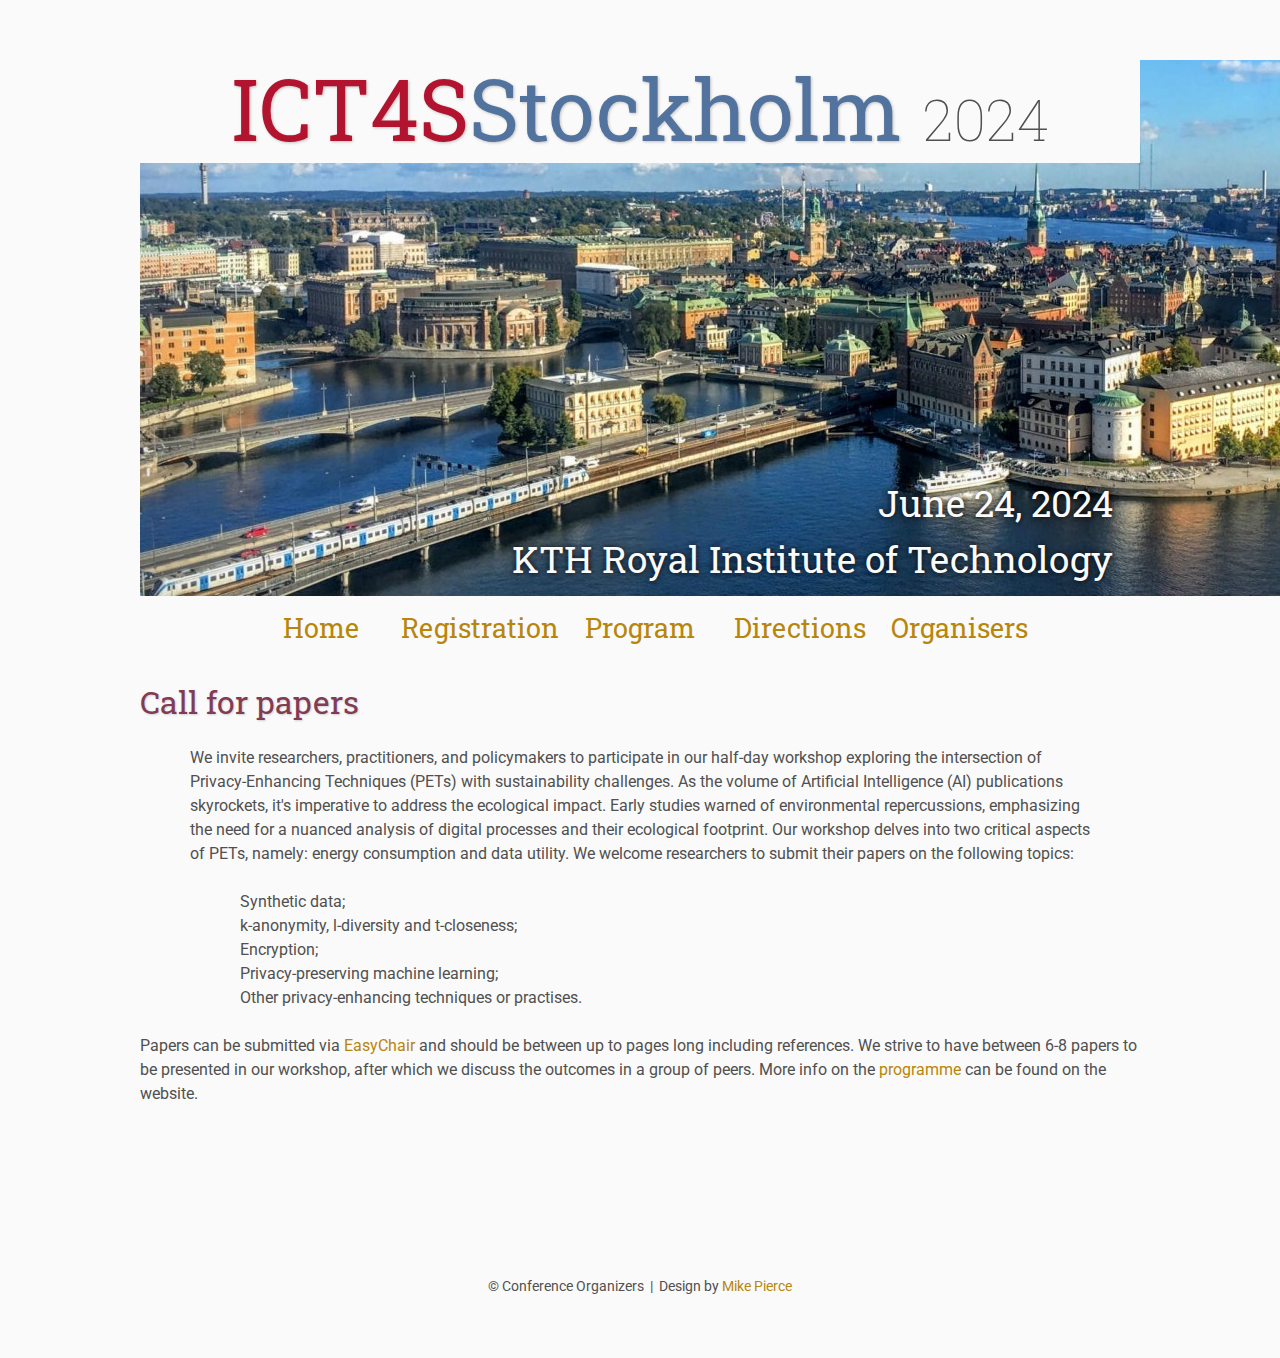
==== CFP/index.html @ b8ca497f "Change directions into CfP" ====
<!DOCTYPE html>
<html lang='en'>

<head>
    <base href="..">
    <link rel="shortcut icon" type="image/png" href="assets/favicon.png"/>
    <link rel="stylesheet" type="text/css" media="all" href="assets/main.css"/>
    <meta name="description" content="Sustainable PETs">
    <meta name="resource-type" content="document">
    <meta name="distribution" content="global">
    <meta name="KeyWords" content="Conference">
    <title>Directions</title>
</head>

<body>

    <div class="banner" data-include="banner.html"></div>


    <h2>Call for papers</h2>
    <p>
        We invite researchers, practitioners, and policymakers to participate in our half-day workshop exploring the intersection of Privacy-Enhancing Techniques (PETs) with sustainability challenges.
        As the volume of Artificial Intelligence (AI) publications skyrockets, it's imperative to address the ecological impact.
        Early studies warned of environmental repercussions, emphasizing the need for a nuanced analysis of digital processes and their ecological footprint.
        Our workshop delves into two critical aspects of PETs, namely: energy consumption and data utility.
        We welcome researchers to submit their papers on the following topics:
        <ul>
            <li>Synthetic data;</li>
            <li>k-anonymity, l-diversity and t-closeness;</li>
            <li>Encryption;</li>
            <li>Privacy-preserving machine learning;</li>
            <li>Other privacy-enhancing techniques or practises.</li>
        </ul>

        Papers can be submitted via <a href="https://easychair.org/conferences/?conf=ict4s2024">EasyChair</a> and should be between up to pages long including references.

        We strive to have between 6-8 papers to be presented in our workshop, after which we discuss the outcomes in a group of peers.
        More info on the <a href="program">programme</a> can be found on the website.
    </p>

    <!-- <iframe class="directions" src="https://www.google.com/maps?daddr=59.34738,18.07233"></iframe> -->

    <footer>
        &copy; Conference Organizers
        &nbsp;|&nbsp; Design by <a href="https://github.com/mikepierce">Mike Pierce</a>
    </footer>

    <script>
        document.addEventListener("DOMContentLoaded", function() {
            // Fetch and include the HTML
            var elements = document.querySelectorAll('[data-include]');
            elements.forEach(function(element) {
                var file = element.getAttribute('data-include');
                fetch(file)
                    .then(response => response.text())
                    .then(html => {
                        element.innerHTML = html;
                    });
            });
        });
    </script>

</body>
</html>
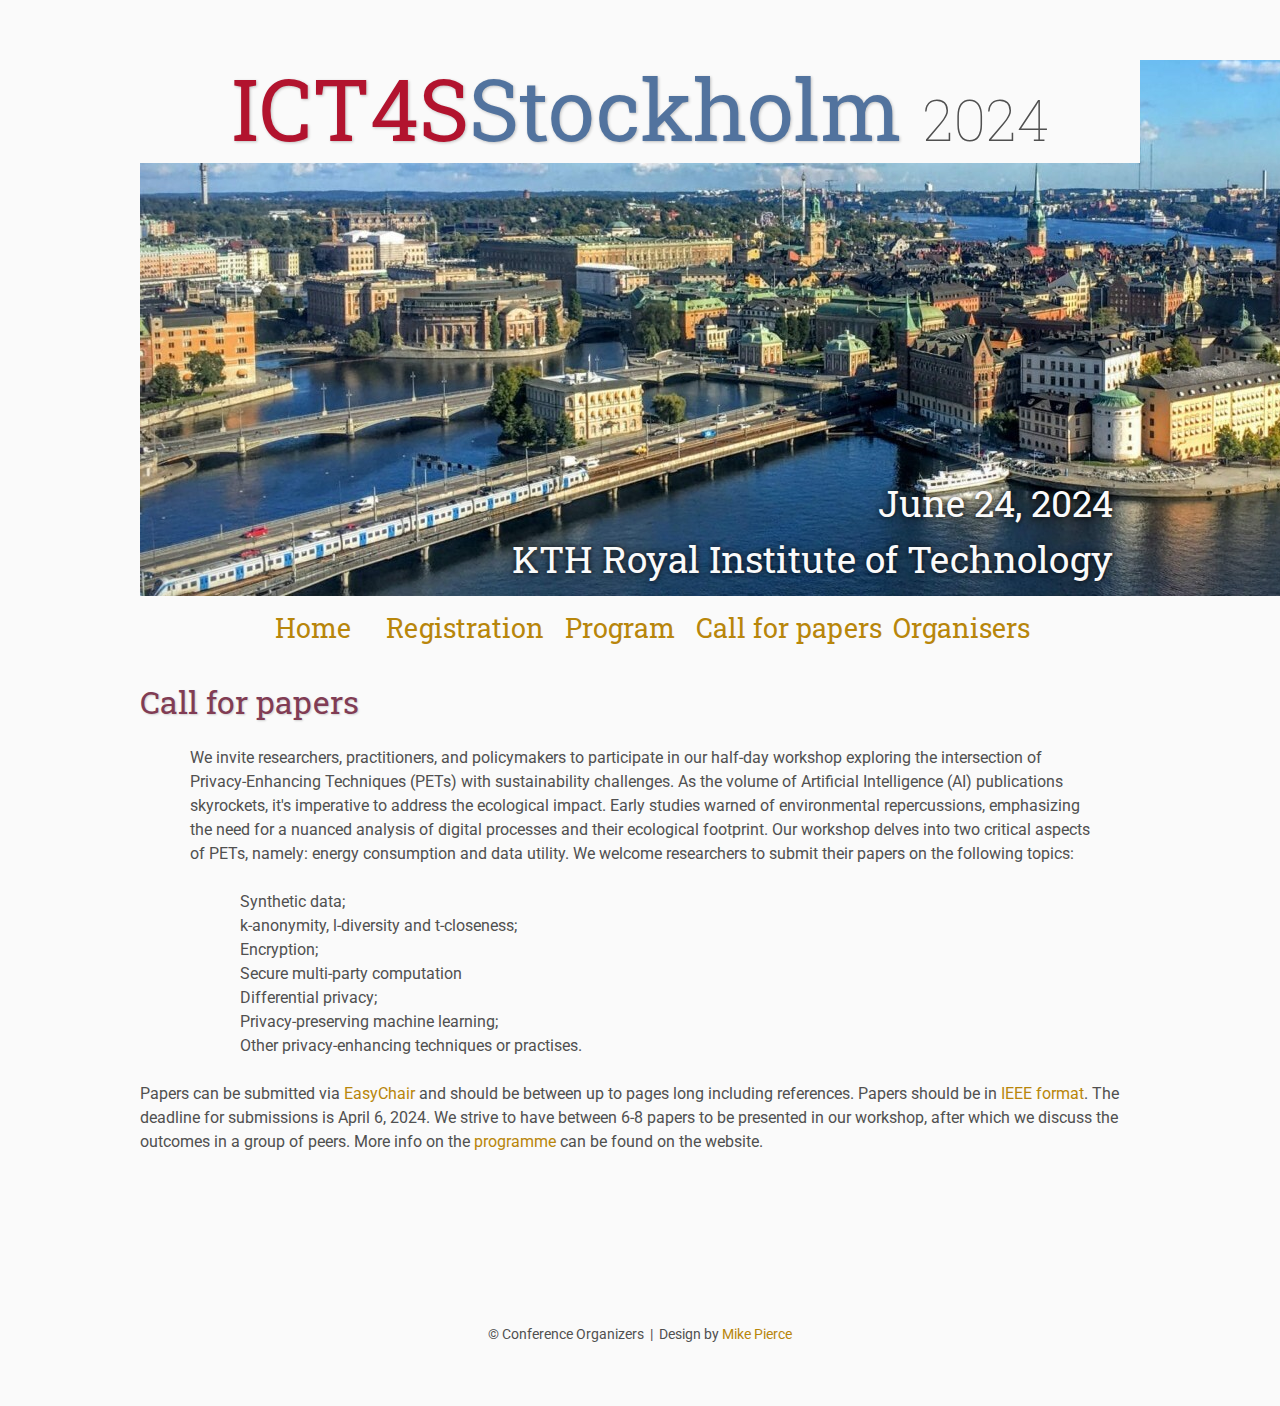
==== commit b4bfb818: "update CfP" ====
--- a/CFP/index.html
+++ b/CFP/index.html
@@ -9,7 +9,7 @@
     <meta name="resource-type" content="document">
     <meta name="distribution" content="global">
     <meta name="KeyWords" content="Conference">
-    <title>Directions</title>
+    <title>CfP</title>
 </head>
 
 <body>
@@ -24,21 +24,23 @@
         Early studies warned of environmental repercussions, emphasizing the need for a nuanced analysis of digital processes and their ecological footprint.
         Our workshop delves into two critical aspects of PETs, namely: energy consumption and data utility.
         We welcome researchers to submit their papers on the following topics:
-        <ul>
+        <ul style="list-style-type:square">
             <li>Synthetic data;</li>
             <li>k-anonymity, l-diversity and t-closeness;</li>
             <li>Encryption;</li>
+            <li>Secure multi-party computation</li>
+            <li>Differential privacy;</li>
             <li>Privacy-preserving machine learning;</li>
             <li>Other privacy-enhancing techniques or practises.</li>
         </ul>
 
-        Papers can be submitted via <a href="https://easychair.org/conferences/?conf=ict4s2024">EasyChair</a> and should be between up to pages long including references.
+        Papers can be submitted via <a href="https://easychair.org/conferences/?conf=suspets24">EasyChair</a> and should be between up to pages long including references.
+        Papers should be in <a href="https://www.ieee.org/conferences/publishing/templates.html">IEEE format</a>.
+        The deadline for submissions is April 6, 2024.
 
         We strive to have between 6-8 papers to be presented in our workshop, after which we discuss the outcomes in a group of peers.
         More info on the <a href="program">programme</a> can be found on the website.
     </p>
-
-    <!-- <iframe class="directions" src="https://www.google.com/maps?daddr=59.34738,18.07233"></iframe> -->
 
     <footer>
         &copy; Conference Organizers
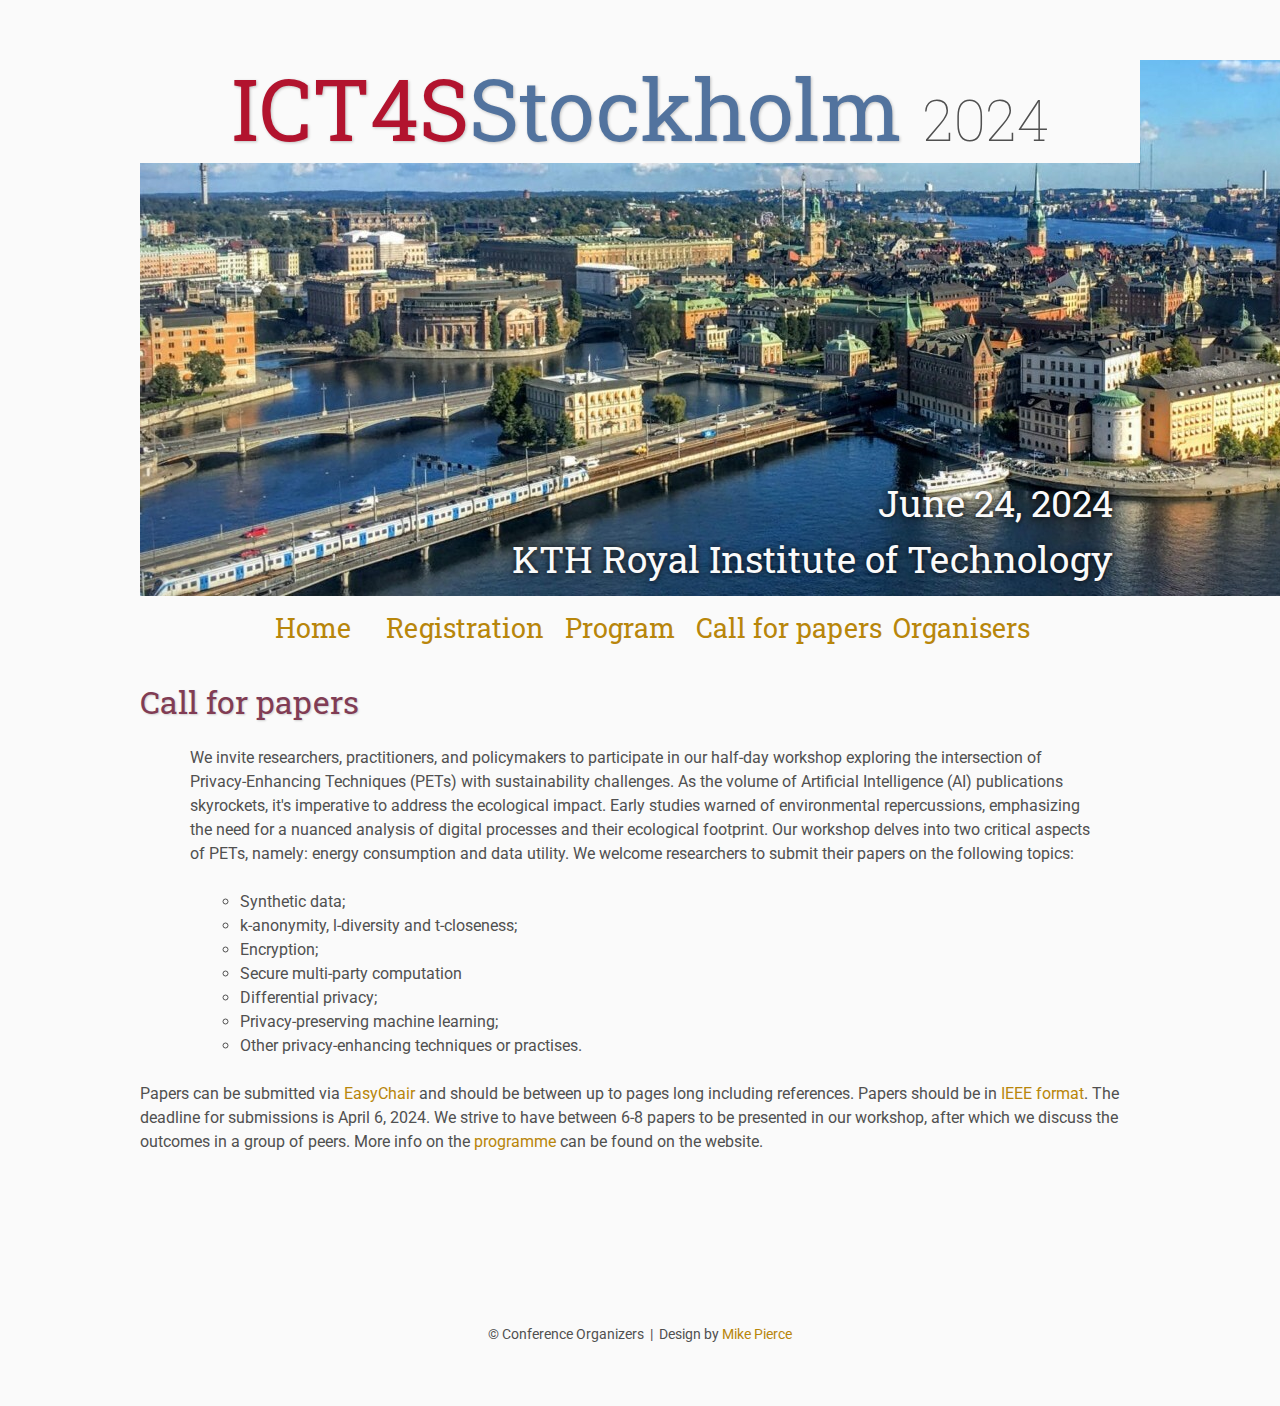
==== commit 71546ea2: "fix bulletpoints" ====
--- a/CFP/index.html
+++ b/CFP/index.html
@@ -24,7 +24,7 @@
         Early studies warned of environmental repercussions, emphasizing the need for a nuanced analysis of digital processes and their ecological footprint.
         Our workshop delves into two critical aspects of PETs, namely: energy consumption and data utility.
         We welcome researchers to submit their papers on the following topics:
-        <ul style="list-style-type:square">
+        <ul class="bullets">
             <li>Synthetic data;</li>
             <li>k-anonymity, l-diversity and t-closeness;</li>
             <li>Encryption;</li>
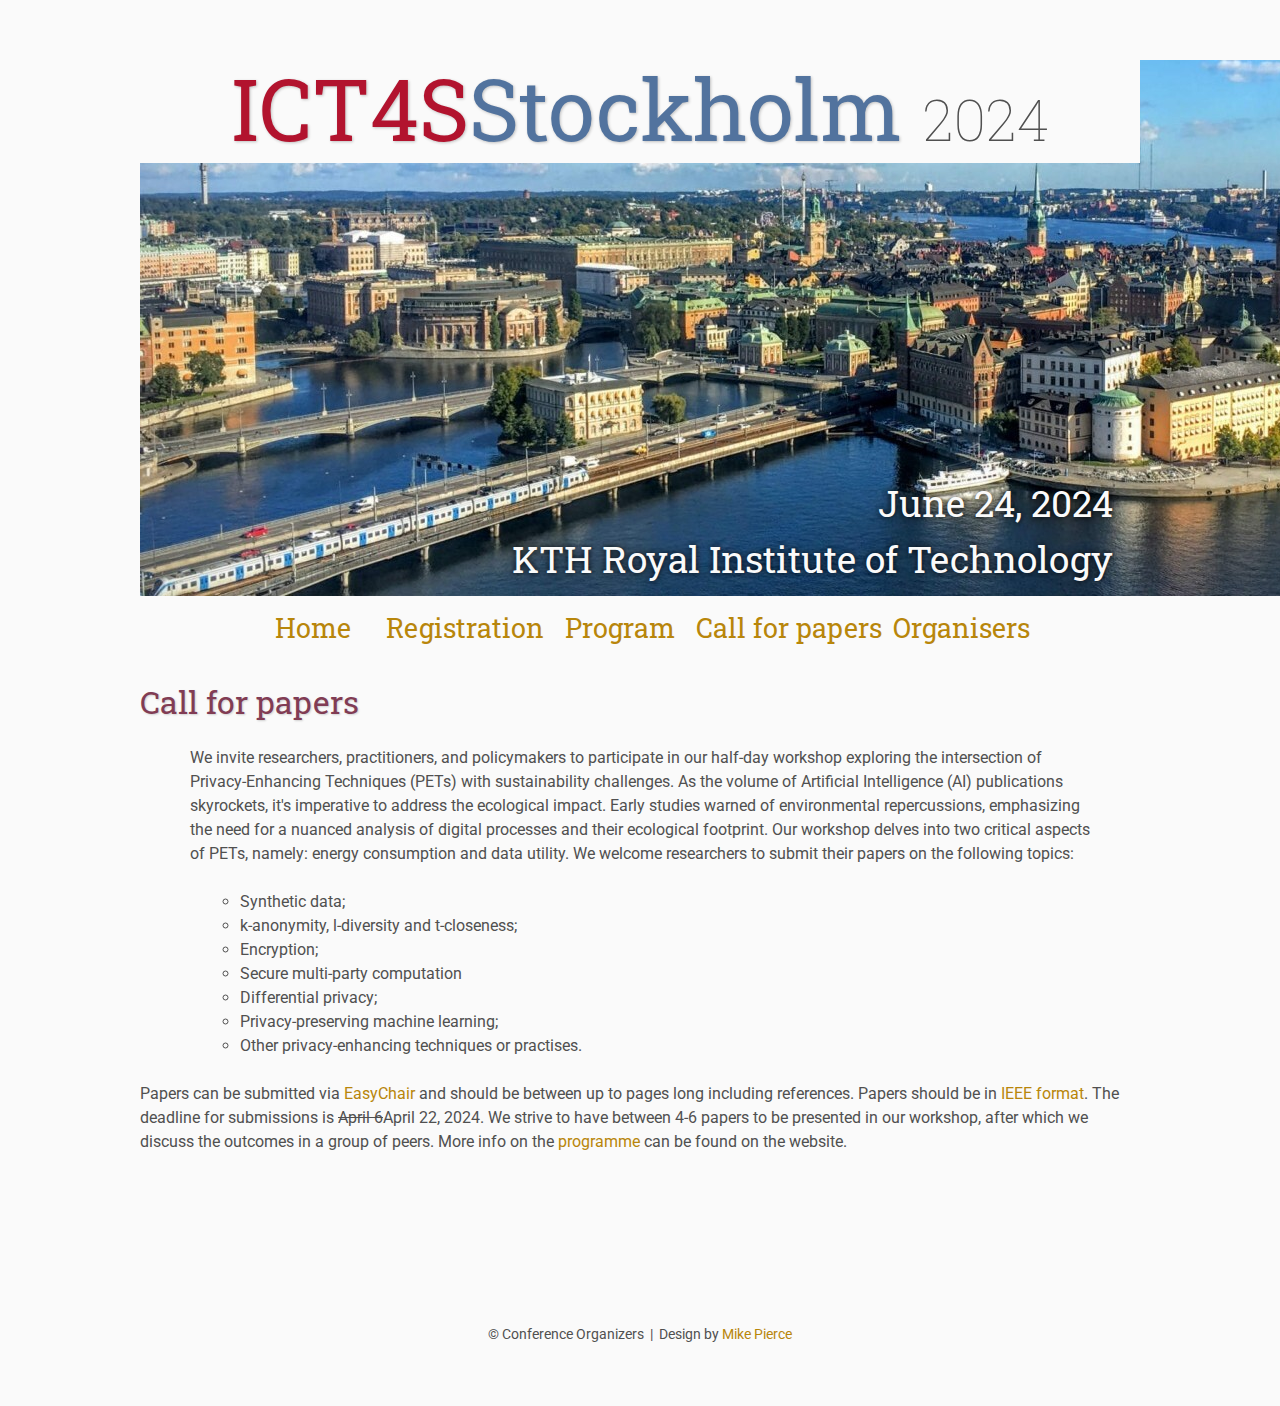
==== commit 60c98d65: "Update deadline" ====
--- a/CFP/index.html
+++ b/CFP/index.html
@@ -36,9 +36,9 @@
 
         Papers can be submitted via <a href="https://easychair.org/conferences/?conf=suspets24">EasyChair</a> and should be between up to pages long including references.
         Papers should be in <a href="https://www.ieee.org/conferences/publishing/templates.html">IEEE format</a>.
-        The deadline for submissions is April 6, 2024.
+        The deadline for submissions is <del>April 6</del>April 22, 2024.
 
-        We strive to have between 6-8 papers to be presented in our workshop, after which we discuss the outcomes in a group of peers.
+        We strive to have between 4-6 papers to be presented in our workshop, after which we discuss the outcomes in a group of peers.
         More info on the <a href="program">programme</a> can be found on the website.
     </p>
 
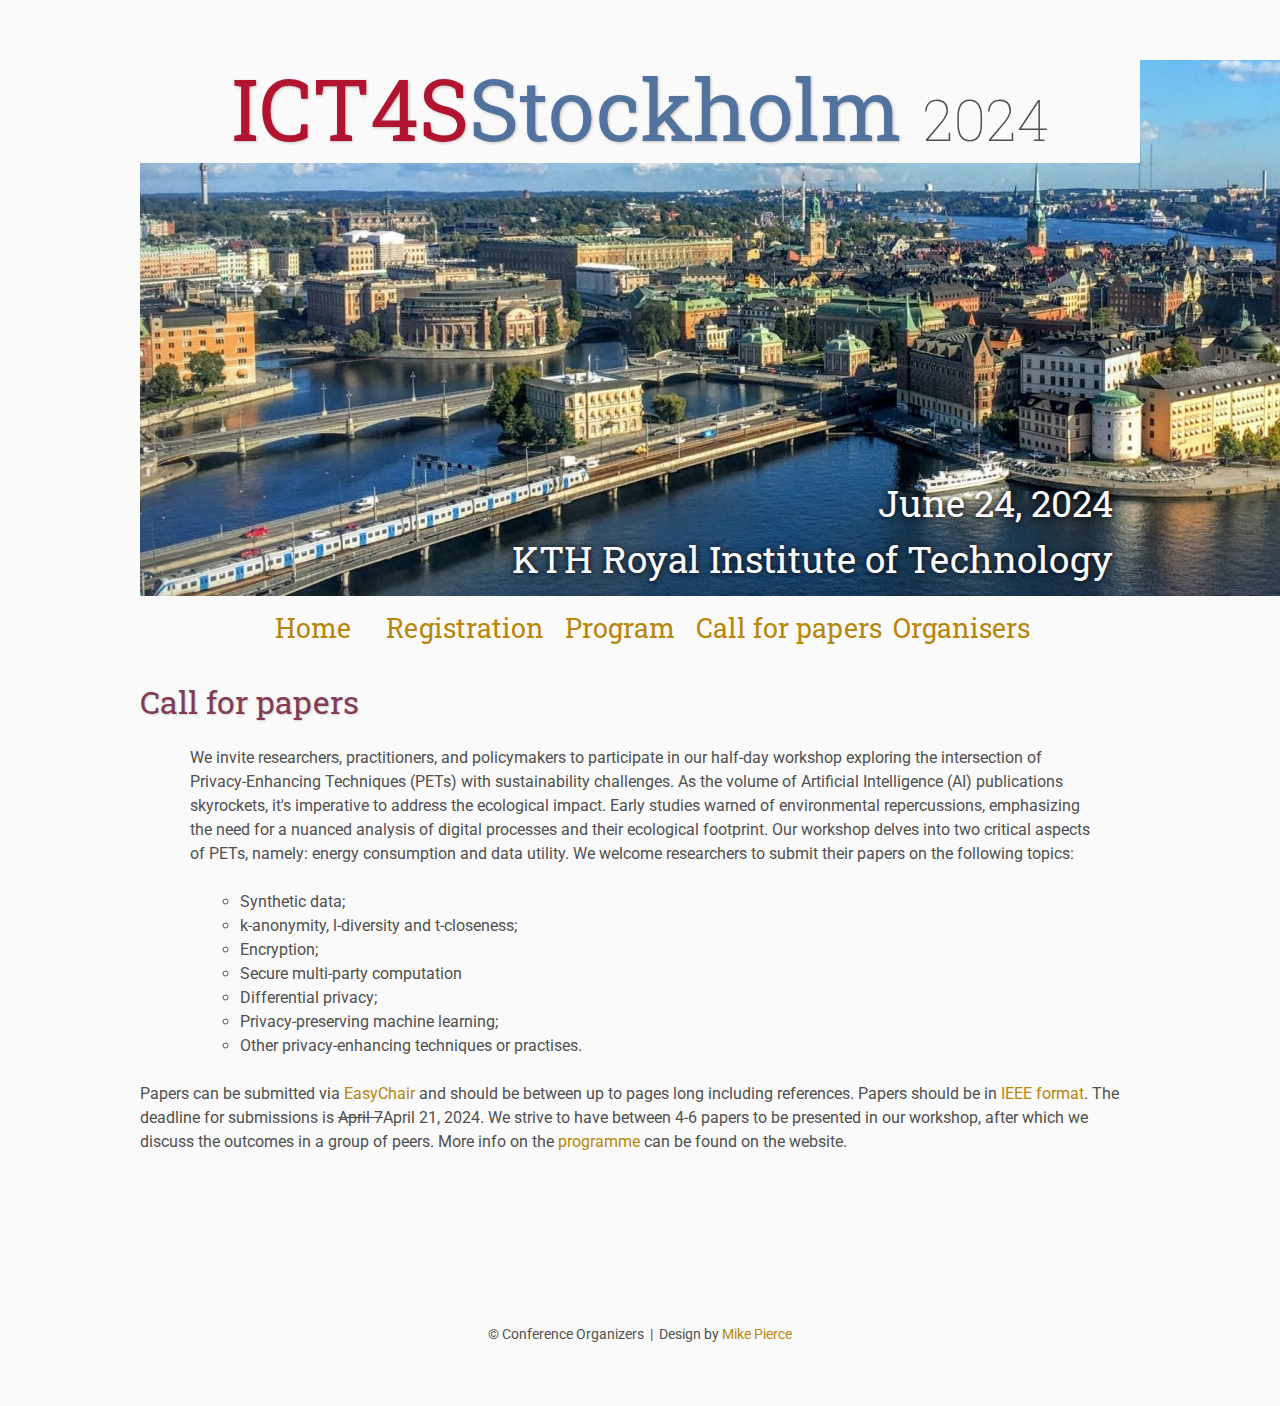
==== commit 2bda4112: "Update deadline" ====
--- a/CFP/index.html
+++ b/CFP/index.html
@@ -36,7 +36,7 @@
 
         Papers can be submitted via <a href="https://easychair.org/conferences/?conf=suspets24">EasyChair</a> and should be between up to pages long including references.
         Papers should be in <a href="https://www.ieee.org/conferences/publishing/templates.html">IEEE format</a>.
-        The deadline for submissions is <del>April 6</del>April 22, 2024.
+        The deadline for submissions is <del>April 7</del>April 21, 2024.
 
         We strive to have between 4-6 papers to be presented in our workshop, after which we discuss the outcomes in a group of peers.
         More info on the <a href="program">programme</a> can be found on the website.
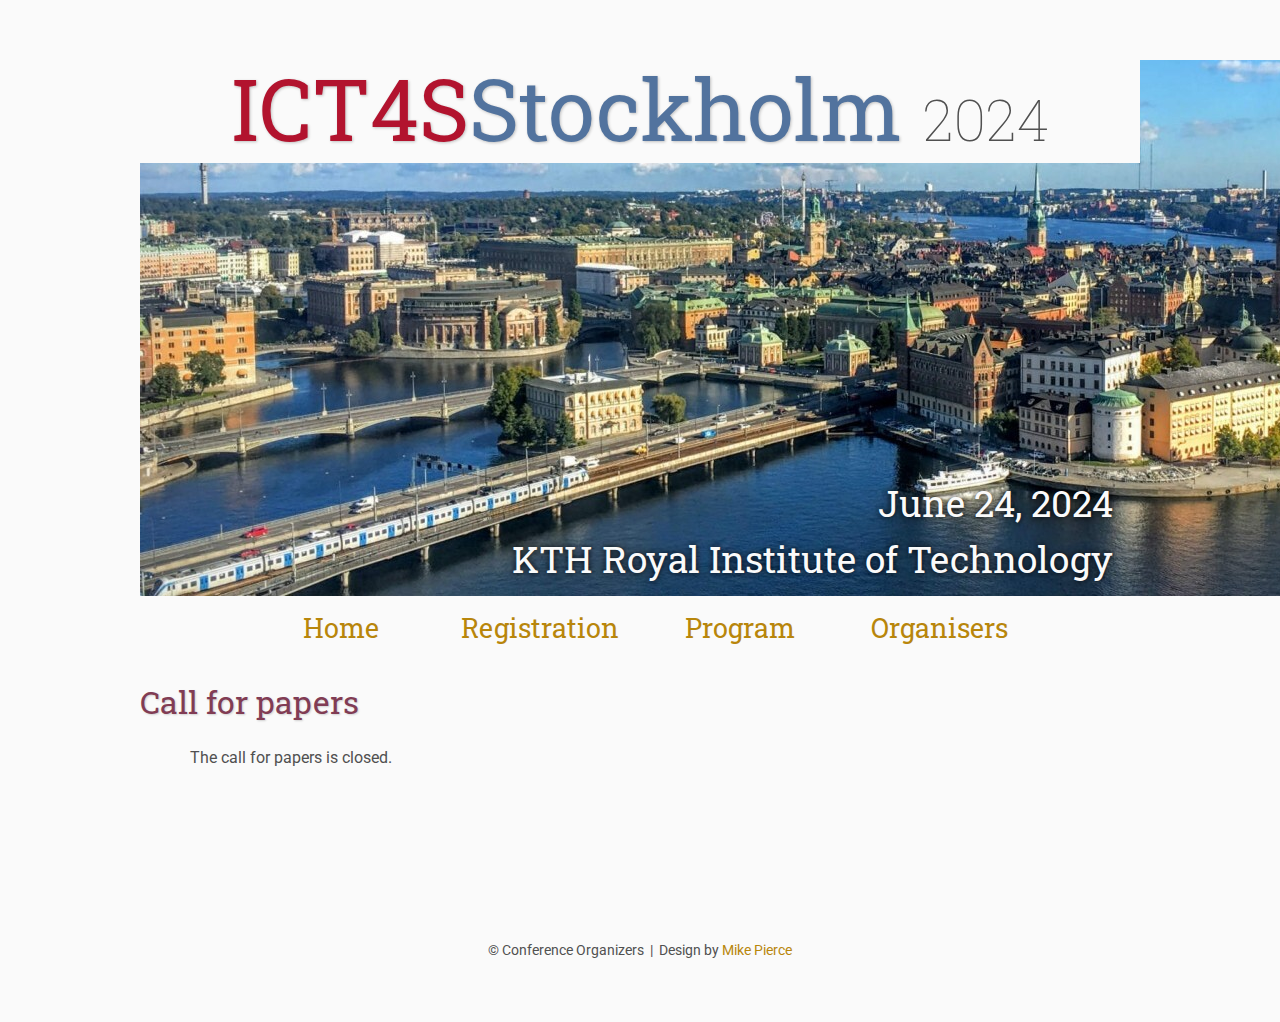
==== commit 5f175851: "Update program, close CfP and edit navigation bar" ====
--- a/CFP/index.html
+++ b/CFP/index.html
@@ -18,7 +18,8 @@
 
 
     <h2>Call for papers</h2>
-    <p>
+    <p>The call for papers is closed.</p>
+    <!-- <p>
         We invite researchers, practitioners, and policymakers to participate in our half-day workshop exploring the intersection of Privacy-Enhancing Techniques (PETs) with sustainability challenges.
         As the volume of Artificial Intelligence (AI) publications skyrockets, it's imperative to address the ecological impact.
         Early studies warned of environmental repercussions, emphasizing the need for a nuanced analysis of digital processes and their ecological footprint.
@@ -34,13 +35,13 @@
             <li>Other privacy-enhancing techniques or practises.</li>
         </ul>
 
-        Papers can be submitted via <a href="https://easychair.org/conferences/?conf=suspets24">EasyChair</a> and should be between up to pages long including references.
+        Papers could be submitted via <a href="https://easychair.org/conferences/?conf=suspets24">EasyChair</a> and should be between up to pages long including references.
         Papers should be in <a href="https://www.ieee.org/conferences/publishing/templates.html">IEEE format</a>.
-        The deadline for submissions is <del>April 7</del>April 21, 2024.
+        The deadline for submissions is April 6, 2024.
 
-        We strive to have between 4-6 papers to be presented in our workshop, after which we discuss the outcomes in a group of peers.
+        We strive to have between 6-8 papers to be presented in our workshop, after which we discuss the outcomes in a group of peers.
         More info on the <a href="program">programme</a> can be found on the website.
-    </p>
+    </p> -->
 
     <footer>
         &copy; Conference Organizers
